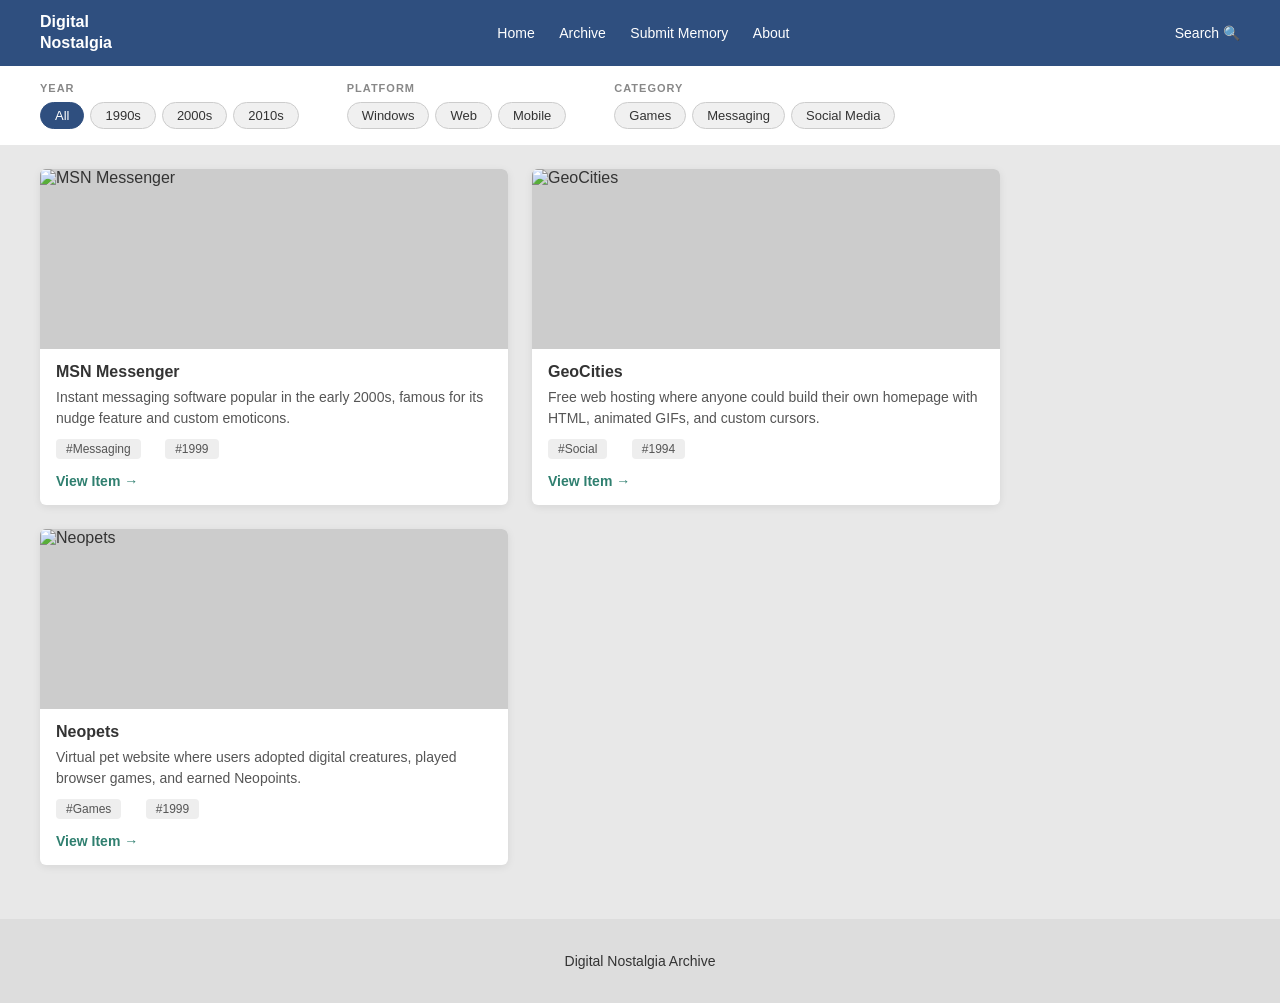
==== index (27).html @ 9be5c8c4 "Add files via upload" ====
<!DOCTYPE html>
<html lang="en">
<head>
<meta charset="UTF-8">
<title>Digital Nostalgia Archive</title>
<link rel="stylesheet" href="style.css">
</head>
<body>

<!-- COMPONENT 1: Navigation Header -->
<header class="header">
  <div class="logo">Digital<br>Nostalgia</div>
  <nav class="nav">
    <a href="#">Home</a>
    <a href="#">Archive</a>
    <a href="#">Submit Memory</a>
    <a href="#">About</a>
  </nav>
  <div class="search">Search 🔍</div>
</header>

<!-- COMPONENT 4: Filter -->
<section class="filter">
  <div class="filter-group">
    <p>Year</p>
    <div class="filter-pills">
      <button class="active" onclick="filterCards(this,'all')">All</button>
      <button onclick="filterCards(this,'1990s')">1990s</button>
      <button onclick="filterCards(this,'2000s')">2000s</button>
      <button onclick="filterCards(this,'2010s')">2010s</button>
    </div>
  </div>
  <div class="filter-group">
    <p>Platform</p>
    <div class="filter-pills">
      <button onclick="filterCards(this,'windows')">Windows</button>
      <button onclick="filterCards(this,'web')">Web</button>
      <button onclick="filterCards(this,'mobile')">Mobile</button>
    </div>
  </div>
  <div class="filter-group">
    <p>Category</p>
    <div class="filter-pills">
      <button onclick="filterCards(this,'games')">Games</button>
      <button onclick="filterCards(this,'messaging')">Messaging</button>
      <button onclick="filterCards(this,'social')">Social Media</button>
    </div>
  </div>
</section>

<!-- COMPONENT 2: Archive Cards -->
<section class="archive" id="card-grid">

  <div class="card" data-tags="2000s windows messaging">
    <img src="msn.png" alt="MSN Messenger">
    <h3>MSN Messenger</h3>
    <p>Instant messaging software popular in the early 2000s, famous for its nudge feature and custom emoticons.</p>
    <span class="tag">#Messaging</span>
    <span class="tag">#1999</span>
    <a onclick="showDetail('msn')">View Item →</a>
  </div>

  <div class="card" data-tags="1990s web social">
    <img src="geocities.png" alt="GeoCities">
    <h3>GeoCities</h3>
    <p>Free web hosting where anyone could build their own homepage with HTML, animated GIFs, and custom cursors.</p>
    <span class="tag">#Social</span>
    <span class="tag">#1994</span>
    <a onclick="showDetail('geo')">View Item →</a>
  </div>

  <div class="card" data-tags="2000s web games">
    <img src="neopets.png" alt="Neopets">
    <h3>Neopets</h3>
    <p>Virtual pet website where users adopted digital creatures, played browser games, and earned Neopoints.</p>
    <span class="tag">#Games</span>
    <span class="tag">#1999</span>
    <a onclick="showDetail('neo')">View Item →</a>
  </div>

</section>

<!-- COMPONENT 3: Detail Entry (hidden by default) -->
<section class="detail" id="detail">
  <div class="detail-body">
    <img class="detail-img" id="detail-img" src="" alt="">
    <div class="detail-content">
      <h2 id="detail-title"></h2>
      <p id="detail-desc1"></p>
      <p id="detail-desc2"></p>
      <div class="detail-tags" id="detail-tags"></div>
    </div>
  </div>
  <div class="detail-footer">
    <div class="detail-meta">
      <div class="meta-item">
        <span class="meta-label">YEAR</span>
        <span class="meta-value" id="detail-year"></span>
      </div>
      <div class="meta-item">
        <span class="meta-label">PLATFORM</span>
        <span class="meta-value" id="detail-platform"></span>
      </div>
      <div class="meta-item">
        <span class="meta-label">CATEGORY</span>
        <span class="meta-value" id="detail-category"></span>
      </div>
    </div>
    <a class="detail-link" href="#" target="_blank">Visit Original Source →</a>
  </div>
</section>

<footer class="footer">
  <p>Digital Nostalgia Archive</p>
</footer>

<script src="main.js"></script>
</body>
</html>
---- style.css ----
body {
  font-family: Arial, Helvetica, sans-serif;
  margin: 0;
  background: #e8e8e8;
  color: #333;
}

/* COMPONENT 1: HEADER */
.header {
  display: flex;
  justify-content: space-between;
  align-items: center;
  background: #2f4f7f;
  color: white;
  padding: 12px 40px;
}

.logo {
  font-size: 16px;
  font-weight: bold;
  line-height: 1.3;
}

.nav a {
  color: white;
  text-decoration: none;
  margin: 0 10px;
  font-size: 14px;
}

.nav a:hover { text-decoration: underline; }

.search { font-size: 14px; color: white; }

/* COMPONENT 4: FILTER */
.filter {
  background: white;
  padding: 16px 40px;
  display: flex;
  flex-direction: row;
  gap: 48px;
  align-items: flex-start;
}

.filter-group {
  display: flex;
  flex-direction: column;
  gap: 8px;
}

.filter-group p {
  font-size: 11px;
  font-weight: bold;
  letter-spacing: 1px;
  text-transform: uppercase;
  color: #888;
  margin: 0;
}

.filter-pills {
  display: flex;
  flex-direction: row;
  gap: 6px;
}

button {
  padding: 5px 14px;
  border: 1px solid #ccc;
  background: #f0f0f0;
  border-radius: 20px;
  cursor: pointer;
  font-size: 13px;
  color: #333;
  transition: all 0.15s;
}

button:hover, button.active {
  background: #2f4f7f;
  color: white;
  border-color: #2f4f7f;
}

/* COMPONENT 2: ARCHIVE CARDS */
.archive {
  display: grid;
  grid-template-columns: repeat(2, 1fr);
  gap: 24px;
  padding: 24px 40px;
  max-width: 960px;
}

.card {
  background: white;
  border-radius: 6px;
  overflow: hidden;
  box-shadow: 0 2px 8px rgba(0,0,0,0.08);
}

.card img {
  width: 100%;
  height: 180px;
  object-fit: cover;
  display: block;
  background: #ccc;
}

.card h3 {
  font-size: 16px;
  font-weight: bold;
  margin: 14px 16px 6px;
}

.card p {
  font-size: 14px;
  line-height: 1.5;
  color: #555;
  margin: 0 16px 10px;
}

.tag {
  display: inline-block;
  font-size: 12px;
  color: #555;
  background: #eee;
  border-radius: 4px;
  padding: 3px 10px;
  margin: 0 4px 4px 16px;
}

.card a {
  display: block;
  text-decoration: none;
  color: #2f7f6f;
  font-weight: bold;
  font-size: 14px;
  margin: 10px 16px 16px;
  cursor: pointer;
}

.card a:hover { text-decoration: underline; }

/* COMPONENT 3: DETAIL ENTRY */
.detail {
  background: white;
  margin: 0 40px 32px;
  border-radius: 6px;
  overflow: hidden;
  box-shadow: 0 2px 8px rgba(0,0,0,0.08);
  max-width: 880px;
  display: none;
}

.detail.visible { display: block; }

.detail-body {
  display: grid;
  grid-template-columns: 260px 1fr;
}

.detail-img {
  width: 100%;
  height: 100%;
  object-fit: cover;
  display: block;
  min-height: 220px;
  background: #2f4f7f;
}

.detail-content { padding: 24px 28px; }

.detail-content h2 {
  font-size: 20px;
  font-weight: bold;
  margin-bottom: 12px;
}

.detail-content p {
  font-size: 14px;
  line-height: 1.7;
  color: #444;
  margin-bottom: 10px;
}

.detail-tags { display: flex; gap: 8px; margin-top: 14px; flex-wrap: wrap; }

.detail-tag {
  font-size: 12px;
  color: #555;
  background: #eee;
  border-radius: 4px;
  padding: 3px 10px;
}

.detail-footer {
  display: flex;
  justify-content: space-between;
  align-items: center;
  padding: 12px 28px;
  border-top: 1px solid #eee;
}

.detail-meta { display: flex; gap: 40px; }

.meta-item { display: flex; flex-direction: column; }

.meta-label {
  font-size: 10px;
  text-transform: uppercase;
  letter-spacing: 1px;
  color: #aaa;
}

.meta-value {
  font-size: 13px;
  font-weight: bold;
  color: #333;
}

.detail-link {
  font-size: 13px;
  color: #2f7f6f;
  text-decoration: none;
  font-weight: bold;
}

.detail-link:hover { text-decoration: underline; }

/* FOOTER */
.footer {
  text-align: center;
  background: #ddd;
  padding: 20px;
  margin-top: 30px;
  font-size: 14px;
}
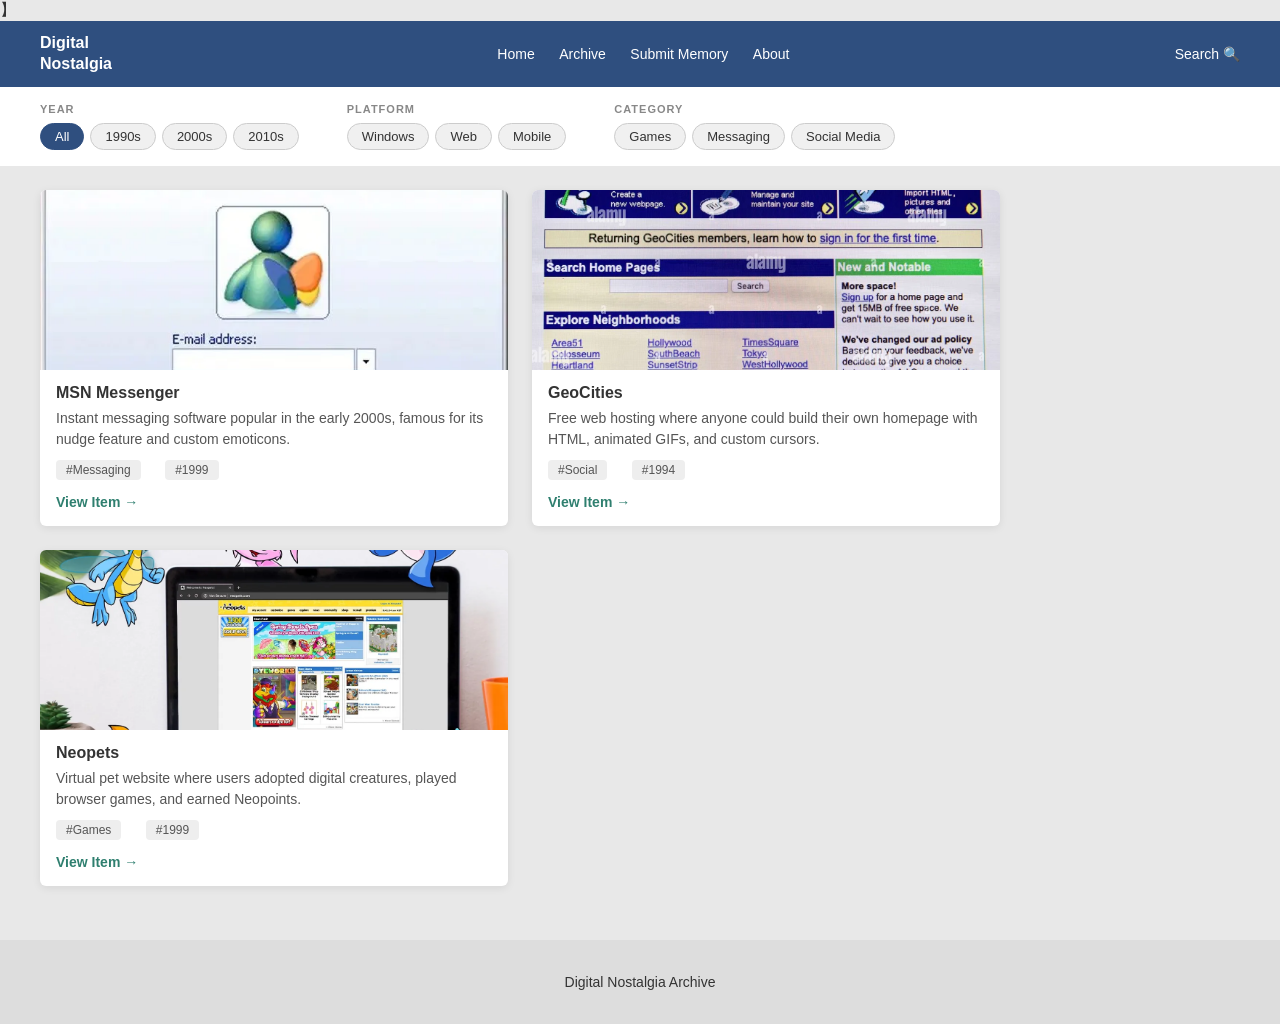
==== commit 00c83a8b: "Update index (27).html" ====
--- a/index (27).html
+++ b/index (27).html
@@ -7,8 +7,7 @@
 </head>
 <body>
 
-<!-- COMPONENT 1: Navigation Header -->
-<header class="header">
+】<header class="header">
   <div class="logo">Digital<br>Nostalgia</div>
   <nav class="nav">
     <a href="#">Home</a>
@@ -19,7 +18,6 @@
   <div class="search">Search 🔍</div>
 </header>
 
-<!-- COMPONENT 4: Filter -->
 <section class="filter">
   <div class="filter-group">
     <p>Year</p>
@@ -48,7 +46,6 @@
   </div>
 </section>
 
-<!-- COMPONENT 2: Archive Cards -->
 <section class="archive" id="card-grid">
 
   <div class="card" data-tags="2000s windows messaging">
@@ -80,7 +77,6 @@
 
 </section>
 
-<!-- COMPONENT 3: Detail Entry (hidden by default) -->
 <section class="detail" id="detail">
   <div class="detail-body">
     <img class="detail-img" id="detail-img" src="" alt="">
